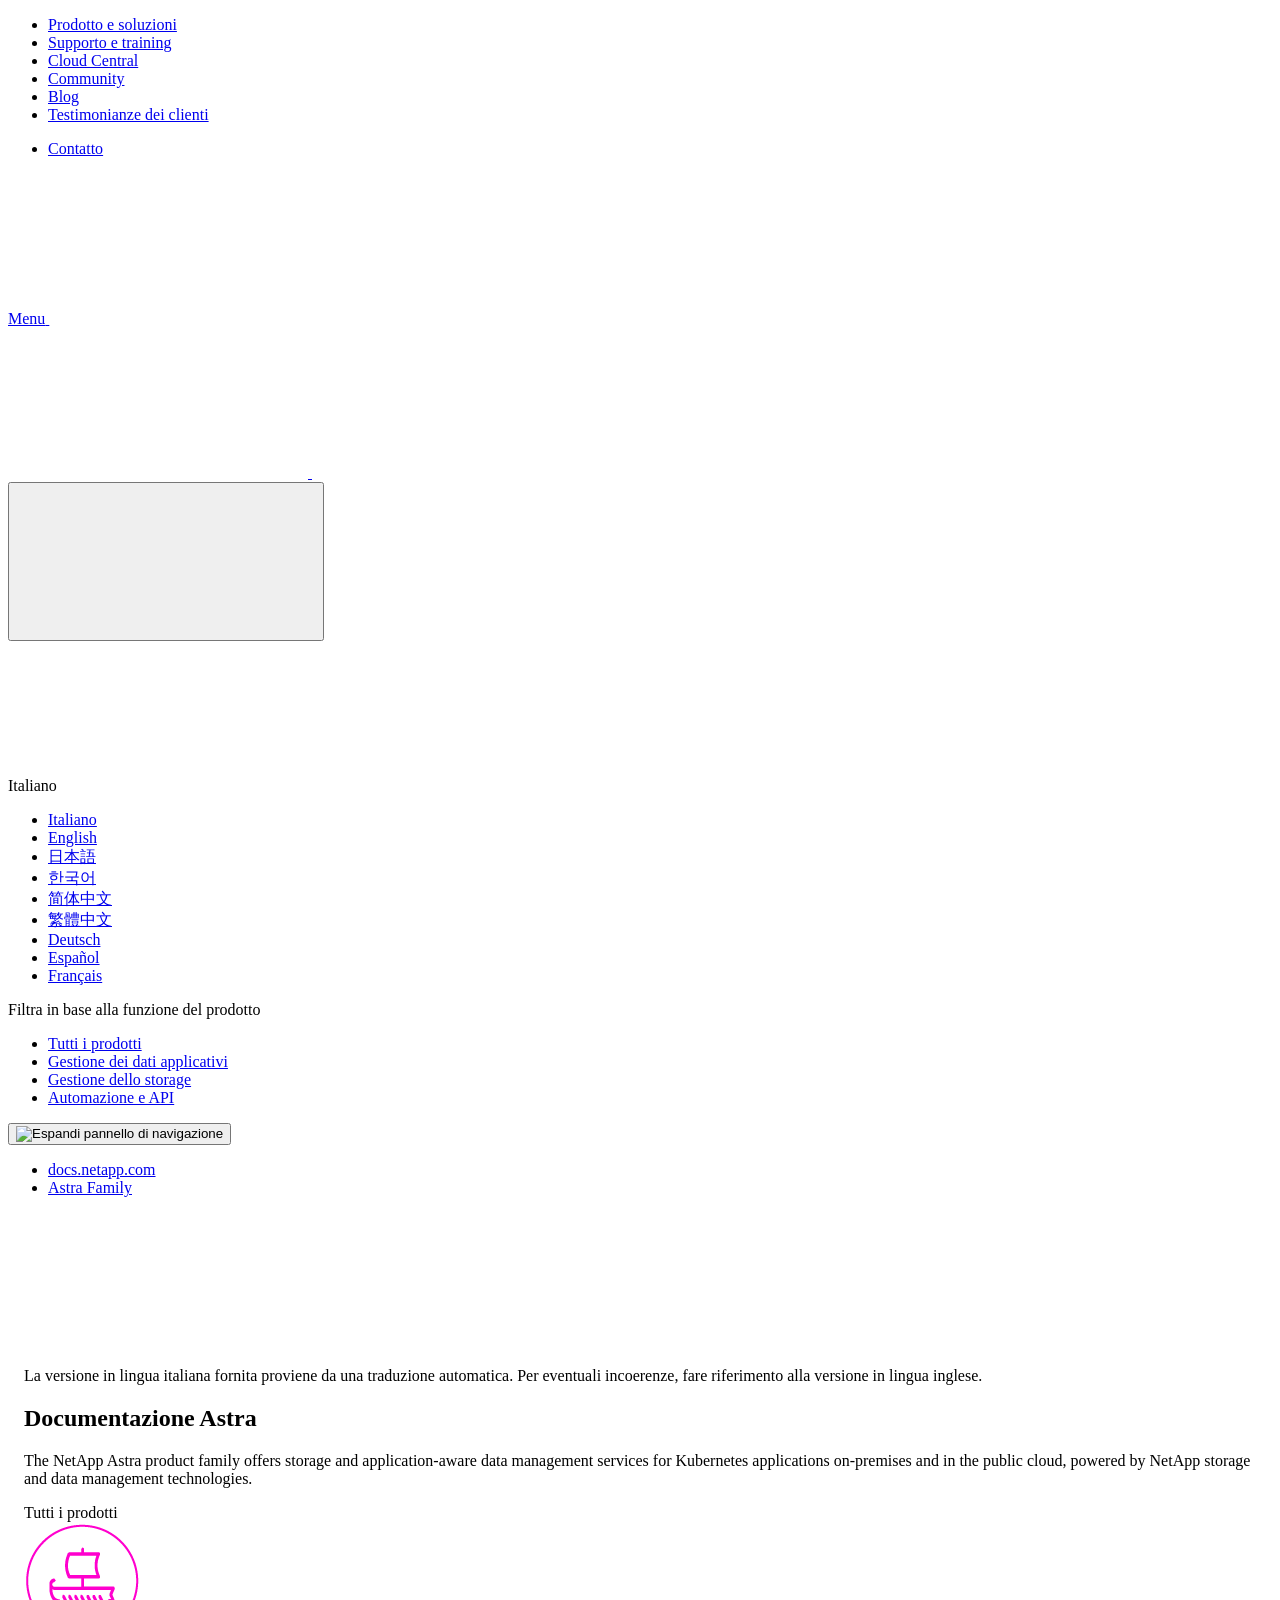
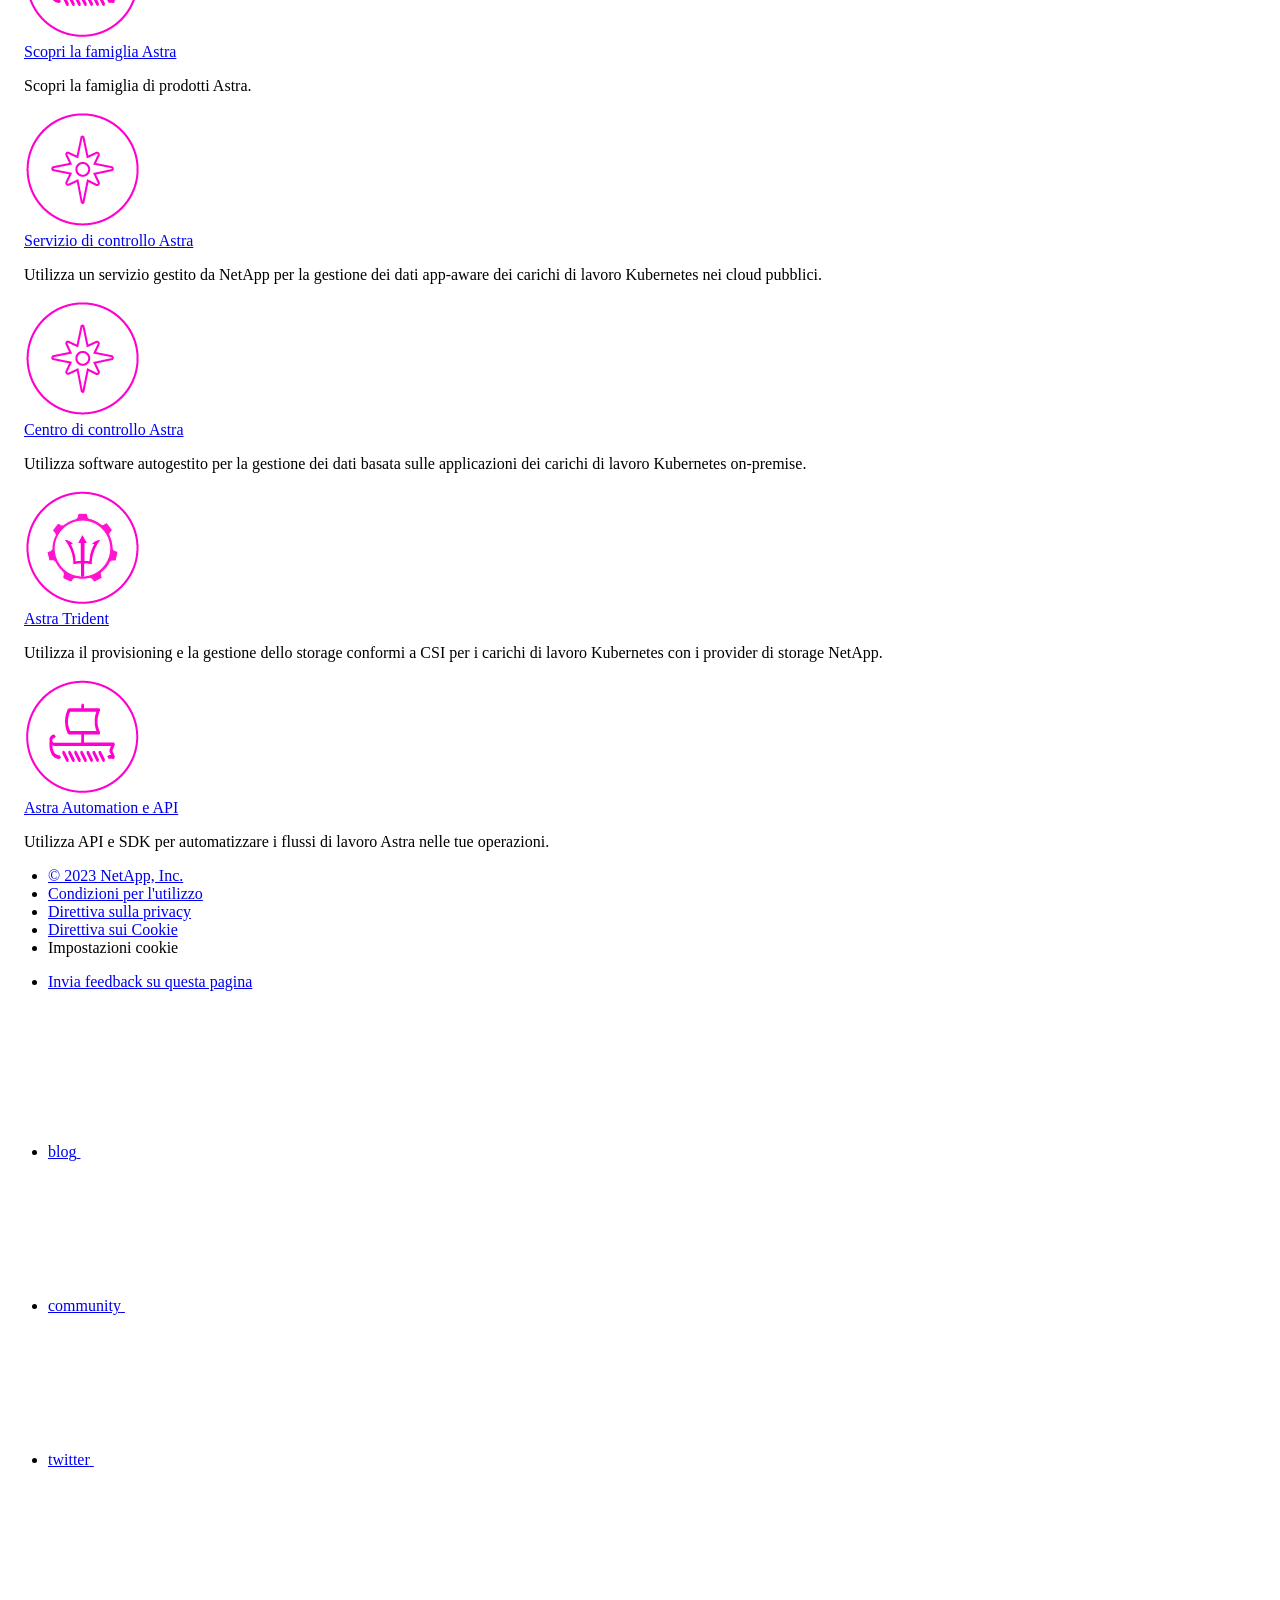
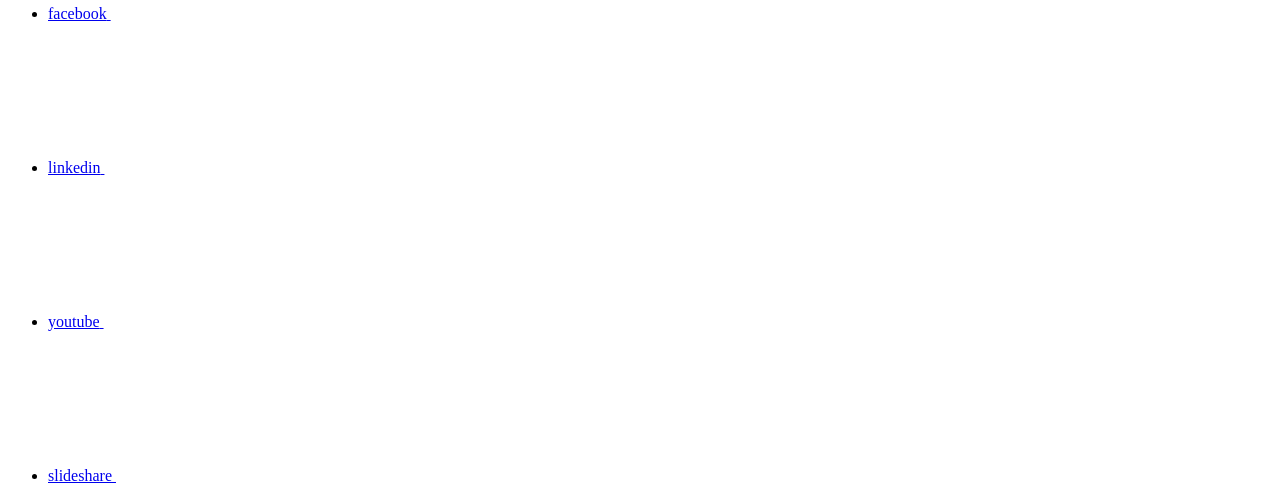
==== index.html @ 2ff9fe7a "Deploying to gh-pages from  @ f2adc305c92113168a84ebfe15be6c449e914fcd 🚀" ====
<!DOCTYPE html>
<html lang="it">
  <head class="at-element-marker">
  <title>Documentazione Astra</title>
  <meta charset="utf-8">
  <meta http-equiv="x-ua-compatible" content="ie=edge,chrome=1">
  <meta http-equiv="language" content="en">
  <meta name="viewport" content="width=device-width, initial-scale=1">
  <meta property="og:title" content="Documentazione Astra" />
	<meta property="og:type" content="website" />
	<meta property="og:url" content="https://docs.netapp.com/it-it/astra-family/index.html" />
	<meta property="og:description" content="La famiglia di prodotti NetApp Astra offre servizi di storage e gestione dei dati applicativa per le applicazioni Kubernetes on-premise e nel cloud pubblico,..." />
  <meta property="og:image" content="https://docs.netapp.com/it-it/astra-family/images/logo-tophat-social.png" />
  <meta property="og:image:alt" content="NetApp Logo" />
  <meta name="format-detection" content="telephone=no">
  <meta http-equiv="Content-Type" content="text/html; charset=utf-8">
  <meta http-equiv="encoding" content="utf-8">
  <meta http-equiv="nss-type" content="Product Documentation"/>
  <meta http-equiv="nss-subtype" content="User Guide"/><meta name="description" content="La famiglia di prodotti NetApp Astra offre servizi di storage e gestione dei dati applicativa per le applicazioni Kubernetes on-premise e nel cloud pubblico,...">
  <meta name="keywords" content=" "><!-- Icons -->
  <link rel="icon" href="/it-it/astra-family/images/favicon.ico" type="image/x-icon">

  <!-- RSS Feed --><!-- CSS Definitions: NetApp CSS should be defined after generic css -->

  <!-- Elastic Search -->
  <link rel="stylesheet" href="//cdn.jsdelivr.net/searchkit/0.10.0/theme.css">

  <!-- Combined CSS -->
  <link rel="stylesheet" type="text/css" href="/it-it/astra-family/css/netappdocs.css">

  
  <link rel="stylesheet" href="/it-it/astra-family/css/landing-page.css" type="text/css">
  <link rel="stylesheet" href="/it-it/astra-family/css/tabbed-blocks.css" type="text/css">
  <!-- Canonical url -->
  <link rel="canonical" href="https://docs.netapp.com/it-it/astra-family/" />
  <link rel="alternate" hreflang="x-default" href="https://docs.netapp.com/us-en/astra-family/" />
  <link rel="alternate" hreflang="it" href="https://docs.netapp.com/it-it/astra-family/" />
  <link rel="alternate" hreflang="en" href="https://docs.netapp.com/us-en/astra-family/" />
  <link rel="alternate" hreflang="ja" href="https://docs.netapp.com/ja-jp/astra-family/" />
  <link rel="alternate" hreflang="ko" href="https://docs.netapp.com/ko-kr/astra-family/" />
  <link rel="alternate" hreflang="zh-Hans" href="https://docs.netapp.com/zh-cn/astra-family/" />
  <link rel="alternate" hreflang="zh-Hant" href="https://docs.netapp.com/zh-tw/astra-family/" />
  <link rel="alternate" hreflang="de" href="https://docs.netapp.com/de-de/astra-family/" />
  <link rel="alternate" hreflang="es" href="https://docs.netapp.com/es-es/astra-family/" />
  <link rel="alternate" hreflang="fr" href="https://docs.netapp.com/fr-fr/astra-family/" />
  <!-- Top level site integrations --><script>
    function addAdobeLaunch(adobeId) {
      var head = document.getElementsByTagName('head')[0];
      var adobe = document.createElement("script");
      adobe.type = "text/plain";
      adobe.className = "optanon-category-C0002";
      adobe.src = "//assets.adobedtm.com/60287eadf1ee/c284da483c83/"+adobeId+".min.js";
      head.appendChild(adobe);
    }

    function addGoogleAnalytics(gtagId) {
      var google = document.createElement("script");
      google.type = "text/plain";
      google.className = "optanon-category-C0002";
      google.src = "https://www.googletagmanager.com/gtag/js?id="+gtagId;
      var head = document.getElementsByTagName('head')[0];
      head.appendChild(google);

      window.dataLayer = window.dataLayer || [];
      function gtag(){dataLayer.push(arguments);}
      gtag('js', new Date());
      gtag('config', gtagId);
    }

    function addConsent(consentId) {
      var head = document.getElementsByTagName('head')[0];
      var onetrustConsent = document.createElement("script");
      onetrustConsent.type = "text/javascript";
      onetrustConsent.src = "https://cdn.cookielaw.org/consent/"+consentId+"/OtAutoBlock.js";
      head.appendChild(onetrustConsent);

      var onetrustScript = document.createElement("script");
      onetrustScript.type = "text/javascript";
      onetrustScript.src = "https://cdn.cookielaw.org/scripttemplates/otSDKStub.js";
      onetrustScript.charset = "UTF-8";
      onetrustScript.dataset.documentLanguage = "true";
      onetrustScript.dataset.domainScript = consentId;
      head.appendChild(onetrustScript);
    }addConsent("72570c5c-fe30-465f-b0e0-b77f7fb4ae34");
    addAdobeLaunch("launch-e9ff3acac59f");
    addGoogleAnalytics("UA-81697994-3");function OptanonWrapper() { }
  </script>
  <script src="https://cdnjs.cloudflare.com/ajax/libs/jquery/2.1.4/jquery.min.js"></script>
  <script src="https://cdnjs.cloudflare.com/ajax/libs/jquery-cookie/1.4.1/jquery.cookie.min.js"></script>

  <!-- Used for Product Family Page Sidebar Visibility --><link rel="stylesheet" href='/it-it/astra-family/css/product-family.css' type="text/css">
  <script src='/it-it/astra-family/js/product-family.js'></script><!-- Used to import Promise for IE. Required for SearchKit -->
  <script src="https://cdnjs.cloudflare.com/ajax/libs/bluebird/3.3.5/bluebird.min.js"></script><script src='/it-it/astra-family/js/na-search.js'></script><script src='/it-it/astra-family/js/na-pagenav.js'></script><script src='/it-it/astra-family/js/na-utility.js'></script>
 <!--  
  <link rel='stylesheet' href='/it-it/astra-family/css/prism.css' type='text/css'>
  <link rel='stylesheet' href='/it-it/astra-family/css/prism-netapp.css' type='text/css'>
 -->

  <!-- <script src='/it-it/astra-family/js/na-utility.js'></script> -->
  <script src='/it-it/astra-family/js/clouddocs.js'></script>
  <script src='/it-it/astra-family/js/jquery.navgoco.min.js'></script>
  <script src="https://maxcdn.bootstrapcdn.com/bootstrap/3.3.7/js/bootstrap.min.js" integrity="sha384-Tc5IQib027qvyjSMfHjOMaLkfuWVxZxUPnCJA7l2mCWNIpG9mGCD8wGNIcPD7Txa" crossorigin="anonymous"></script>
  <!-- <script src='/it-it/astra-family/js/toc.js'></script> -->
  <!-- <script src='/it-it/astra-family/js/customscripts.js'></script> --><script>
      $(document).ready(function() {
          
          var collapseOnInit = true;
          

          var navSettings = {
              "caretHtml": '',
              "accordion": collapseOnInit,
              "openClass": 'active', // open
              "save": false, // leave false or nav highlighting doesn't work right
              "cookie": {
                  "name": 'navgoco',
                  "expires": false,
                  "path": '/'
              },
              "slide": {
                  "duration": 400,
                  "easing": 'swing'
              }
          };

          // Initialize navgoco with default options
          $("#mysidebar").navgoco(navSettings);
          

          $("#collapseAll").click(function(e) {
              e.preventDefault();
              $("#mysidebar").navgoco('toggle', false);
          });

          $("#expandAll").click(function(e) {
              e.preventDefault();
              $("#mysidebar").navgoco('toggle', true);
          });

          $(".sidebar-nav-container").on("scroll", function() {
            $.cookie("sidebarScroll", $(".sidebar-nav-container").scrollTop(), {
              path    : "/it-it/astra-family"  
            });
          });
          $(function() {
            if ($.cookie("sidebarScroll")) {
              $(".sidebar-nav-container").scrollTop($.cookie("sidebarScroll"));
            }
          });

      });

  </script>
  <script>
      $(document).ready(function() {
          $("#tg-sb-link").click(function() {
              $("#tg-sb-sidebar").toggle();
              $("#tg-sb-content").toggleClass('col-md-9');
              $("#tg-sb-content").toggleClass('col-md-12');
              $("#tg-sb-icon").toggleClass('fa-toggle-on');
              $("#tg-sb-icon").toggleClass('fa-toggle-off');
          });
      });
  </script>
  <script src='/it-it/astra-family/js/custom-dropdown.js'></script>
  <script src='/it-it/astra-family/js/FileSaver.min.js'></script>
  <script src='/it-it/astra-family/js/jszip-utils.min.js'></script>
  <script src='/it-it/astra-family/js/jszip.min.js'></script>
  <!-- <script src='/it-it/astra-family/js/pdf-ux.js'></script> -->
</head>


  <body class role="document" data-flavor="">
    <div id="page" class="n-off-canvas-menu">
      <div class="n-off-canvas-menu__menu"><!--TODO: Add offcanvas code --></div>
      <div class="n-off-canvas-menu__content-wrap">
        <header class="site-header" id="banner">
  
  <!-- Start Page Toolbar -->
  
  
  <!-- Start top_hat -->
  <div class="n-top-hat">
    <div class="n-container">
      <div class="n-top-hat__cross-property-nav">
        <ul class="n-top-hat__list">
          <li class="n-top-hat__list-item">
            <a href="https://www.netapp.com/products-a-z/" class="n-top-hat__link">Prodotto e soluzioni</a>
          </li>
          <li class="n-top-hat__list-item">
            <a href="https://www.netapp.com/support-and-training/netapp-university/" class="n-top-hat__link">Supporto e training</a>
          </li>
          <li class="n-top-hat__list-item">
            <a href="https://cloud.netapp.com" class="n-top-hat__link">Cloud Central</a>
          </li>
          <li class="n-top-hat__list-item">
            <a href="https://community.netapp.com/" class="n-top-hat__link">Community</a>
          </li>
          <li class="n-top-hat__list-item">
            <a href="https://blog.netapp.com/" class="n-top-hat__link">Blog</a>
          </li>
          <li class="n-top-hat__list-item">
            <a href="https://customers.netapp.com/en/" class="n-top-hat__link">Testimonianze dei clienti</a>
          </li>
        </ul>
      </div>
      <div class="n-top-hat__utils">
        <ul class="n-top-hat__list">
          <li class="n-top-hat__list-item">
            <a href="https://www.netapp.com/company/contact-us/" target="_self" class="n-top-hat__link" data-ntap-ui="contact-us">Contatto</a>
          </li>
        </ul>
      </div>
    </div>
  </div>
  <!-- End top_hat -->

  <!-- Start property bar -->
  <style>
    .n-property-navigation-bar__menus--desktop-experience .n-menu--mega__default-content__heading span {
    color: #34B0FF;
    }
  </style>
  <div class="n-property-bar " data-ntap-ui="sticky-nav">
    <div class="n-property-bar__inner-wrap">
      <div class="n-property-bar__menu-toggle">
        <a href="#" class="n-property-bar__menu-toggle-link">
          <span class="n-property-bar__menu-toggle-text">Menu</span>
          <svg class="n-icon-bars n-property-bar__menu-toggle-icon" aria-labelledby="title">
            <title>bars</title>
            <use xlink:href="/it-it/astra-family/images/sprite.svg#bars"></use>
          </svg>
        </a>
      </div>
      <div class="n-property-bar__property-mark ">
        <a href="https://www.netapp.com" class="n-property-bar__property-link">
          <div class="n-property-bar__logo">
            <svg class="n-icon-netapp-mark n-icon-netapp-mark n-property-bar__netapp-mark-icon" aria-labelledby="title">
              <title>netapp-mark</title>
              <use xlink:href="/it-it/astra-family/images/sprite.svg#netapp-mark"></use>
            </svg>
            <svg class="n-icon-netapp-logo n-property-bar__logo-svg" aria-labelledby="title">
              <title>netapp-logo</title>
              <use xlink:href="/it-it/astra-family/images/sprite.svg#netapp-logo"></use>
            </svg>
          </div>
        </a>
      </div>

      
      
      
      <div class="search-property-bar">
        <div id="search-demo-container" class="searchbox n-property-bar__search">
          <div id="react-search" 
          data-search-html="/it-it/astra-family/search.html"
          data-type="widget" 
          data-placeholder="Esplora la documentazione"
          data-no-results-found="Nessun risultato per {query}"
          data-did-you-mean="Cerca {suggestion}."
          data-no-results-found-did-you-mean="Nessun risultato per {query}. Intendi {suggestion}?"
          data-results-found="{hitCount} risultati trovati"
          data-error-message="Si è verificato un problema durante il recupero dei risultati. Riprova."
          data-error-reset="Reimposta ricerca"
          data-sk-es-pf-indexes=""
          data-flavor=""></div>
          <button class="n-property-bar__search-toggle-button" type="button">
            <svg class="n-icon-search n-property-bar__search-toggle-button-icon" aria-labelledby="title">
              <title>search</title>
              <use xmlns:xlink="http://www.w3.org/1999/xlink" xlink:href="/it-it/astra-family/images/sprite.svg#search"></use>
            </svg>
          </button>
        </div>
      </div>
      
    </div>
  </div>
  <div class="n-property-bar__toolbar">
    <!-- Start Language Selector --><div id="language-dropdown" class="custom-dropdown custom-dropdown-lang">
      <div class="custom-dropdown-select custom-dropdown-select-lang">
      <span class="lang-name">Italiano</span>
          <svg class="n-globe__icon" aria-labelledby="title">
            <title>globe</title>
            <use xmlns:xlink="http://www.w3.org/1999/xlink" xlink:href="/it-it/astra-family/images/sprite.svg#globe"></use>
          </svg>
        </button>
      </div>

      <ul class="custom-dropdown-menu"><li>
          <a href="https://docs.netapp.com/it-it/astra-family/index.html" target="_self"><span translate="no" class="notranslate">Italiano</span></a>
        </li><li>
          <a href="https://docs.netapp.com/us-en/astra-family/index.html" target="_self"><span translate="no" class="notranslate">English</span></a>
        </li><li>
          <a href="https://docs.netapp.com/ja-jp/astra-family/index.html" target="_self"><span translate="no" class="notranslate">日本語</span></a>
        </li><li>
          <a href="https://docs.netapp.com/ko-kr/astra-family/index.html" target="_self"><span translate="no" class="notranslate">한국어</span></a>
        </li><li>
          <a href="https://docs.netapp.com/zh-cn/astra-family/index.html" target="_self"><span translate="no" class="notranslate">简体中文</span></a>
        </li><li>
          <a href="https://docs.netapp.com/zh-tw/astra-family/index.html" target="_self"><span translate="no" class="notranslate">繁體中文</span></a>
        </li><li>
          <a href="https://docs.netapp.com/de-de/astra-family/index.html" target="_self"><span translate="no" class="notranslate">Deutsch</span></a>
        </li><li>
          <a href="https://docs.netapp.com/es-es/astra-family/index.html" target="_self"><span translate="no" class="notranslate">Español</span></a>
        </li><li>
          <a href="https://docs.netapp.com/fr-fr/astra-family/index.html" target="_self"><span translate="no" class="notranslate">Français</span></a>
        </li></ul>
    </div>
    <!-- End Language Selector -->

    <div class="n-property-bar__cta"></div>
  </div>
  <!-- End property bar -->
</header>


        <main id="n-main-content" class="n-main-content">
          <div class="ie-main product-family"><div class="col-md-3">
    <div class="product-family-linkheading">Filtra in base alla funzione del prodotto</div>
    <ul id="product-family-links"><li class="active"><a href="#" class="product-family-space" data-tags="tag_application_data_management,tag_storage_management,tag_data_storage,tag_api,tag_get_started">Tutti i prodotti</a></li><li><a href="#" class="product-family-space" data-tags="tag_application_data_management">Gestione dei dati applicativi</a></li><li><a href="#" class="product-family-space" data-tags="tag_storage_management">Gestione dello storage</a></li><li><a href="#" class="product-family-space" data-tags="tag_api">Automazione e API</a></li></ul>
</div>
<div class="tile-container">
        <article class="page-content">
            <div class="ie-utility">
  <button id="btn-sidebar-expand" onclick="showSidebar()"><img src="/it-it/astra-family/images/expand.png" alt="Espandi pannello di navigazione"></button>
  <div class="ie-menu">
    <div class="n-breadcrumb">
      <ul class="n-breadcrumb__list">
        <li class="n-breadcrumb__list-item">
          <a href="https://docs.netapp.com">docs.netapp.com</a>
        </li>
        

        

        <li class="n-breadcrumb__list-item">
          <a href="/it-it/astra-family/">Astra&nbsp;Family</a>
        </li>

      </ul>
    </div>
    <div style="clear: both"></div><!-- Main needs to have height -->
  </div>
</div>

            <div class="n-band n-band--docs n-band--belted">
                <div class="n-container" style="margin: 0 auto; padding: 0 16px;">
                    <div class="n-row">                      
                        <div class="n-col-sm-12"><div class="ie-nmt-disclaimer">
                              <span>
                                <div class="ie-nmt-disclaimer-container">
                                  <div class="ie-nmt-disclaimer-icon">
                                    <svg class="luci-icon" aria-hidden="true">
                                      <use xlink:href="/it-it/astra-family/images/sprite.svg#circle-info">
                                    </svg>
                                  </div>
                                  <div class="ie-nmt-disclaimer-content">
                                    <span> La versione in lingua italiana fornita proviene da una traduzione automatica. Per eventuali incoerenze, fare riferimento alla versione in lingua inglese. </span>
                                  </div>
                                  <div style="clear:both;"></div>
                                </div>
                              </span>
                            </div><div class="n-doc__component-detail-heading-wrap">
                                <h1 class="n-doc__component-detail-heading">Documentazione Astra</h1>
                            </div><section class="n-band__section">
                                <p>The NetApp Astra product family offers storage and application-aware data management services for Kubernetes applications on-premises and in the public cloud, powered by NetApp storage and data management technologies.</p>
                            </section><div class="n-band__content">
<div id="selected-sidelink"><span>Tutti i prodotti</span></div>
    <div class="n-layout-flex product-family-tile-container" data-ntap-layout="4"><div class="n-feature-block n-feature-block__align--center n-layout-flex__item ie-feature-block product-family-tile"
            data-tags="all, tag_get_started">
            <div class="n-feature-block__content">
                <div class="ie-feature-block__header">
                    <div class="ie-feature-block__image product-family-tile-icon"><img src="./media/Astra_Family_logo_line.png" alt="Scopri la famiglia Astra"></div>
                </div>
                <div class="ie-feature-block__section">
                    <a class="ie-feature-block__link product-family-tile-title"
                        href='intro-family.html'>Scopri la famiglia Astra</a>
                    <p class="ie-feature-block__summary product-family-tile-summary">Scopri la famiglia di prodotti Astra.</p>
                </div>
            </div>
        </div><div class="n-feature-block n-feature-block__align--center n-layout-flex__item ie-feature-block product-family-tile"
            data-tags="all, tag_application_data_management">
            <div class="n-feature-block__content">
                <div class="ie-feature-block__header">
                    <div class="ie-feature-block__image product-family-tile-icon"><img src="./media/Astra_Control_logo_line.png" alt="Servizio di controllo Astra"></div>
                </div>
                <div class="ie-feature-block__section">
                    <a class="ie-feature-block__link product-family-tile-title"
                        href='https://docs.netapp.com/us-en/astra/index.html'>Servizio di controllo Astra</a>
                    <p class="ie-feature-block__summary product-family-tile-summary">Utilizza un servizio gestito da NetApp per la gestione dei dati app-aware dei carichi di lavoro Kubernetes nei cloud pubblici.</p>
                </div>
            </div>
        </div><div class="n-feature-block n-feature-block__align--center n-layout-flex__item ie-feature-block product-family-tile"
            data-tags="all, tag_application_data_management">
            <div class="n-feature-block__content">
                <div class="ie-feature-block__header">
                    <div class="ie-feature-block__image product-family-tile-icon"><img src="./media/Astra_Control_logo_line.png" alt="Centro di controllo Astra"></div>
                </div>
                <div class="ie-feature-block__section">
                    <a class="ie-feature-block__link product-family-tile-title"
                        href='https://docs.netapp.com/us-en/astra-control-center/index.html'>Centro di controllo Astra</a>
                    <p class="ie-feature-block__summary product-family-tile-summary">Utilizza software autogestito per la gestione dei dati basata sulle applicazioni dei carichi di lavoro Kubernetes on-premise.</p>
                </div>
            </div>
        </div><div class="n-feature-block n-feature-block__align--center n-layout-flex__item ie-feature-block product-family-tile"
            data-tags="all, tag_storage_management">
            <div class="n-feature-block__content">
                <div class="ie-feature-block__header">
                    <div class="ie-feature-block__image product-family-tile-icon"><img src="./media/Astra_Trident_logo_line2.png" alt="Astra Trident"></div>
                </div>
                <div class="ie-feature-block__section">
                    <a class="ie-feature-block__link product-family-tile-title"
                        href='https://docs.netapp.com/us-en/trident/index.html'>Astra Trident</a>
                    <p class="ie-feature-block__summary product-family-tile-summary">Utilizza il provisioning e la gestione dello storage conformi a CSI per i carichi di lavoro Kubernetes con i provider di storage NetApp.</p>
                </div>
            </div>
        </div><div class="n-feature-block n-feature-block__align--center n-layout-flex__item ie-feature-block product-family-tile"
            data-tags="all, tag_api">
            <div class="n-feature-block__content">
                <div class="ie-feature-block__header">
                    <div class="ie-feature-block__image product-family-tile-icon"><img src="./media/Astra_Family_logo_line.png" alt="Astra Automation e API"></div>
                </div>
                <div class="ie-feature-block__section">
                    <a class="ie-feature-block__link product-family-tile-title"
                        href='https://docs.netapp.com/us-en/astra-automation/index.html'>Astra Automation e API</a>
                    <p class="ie-feature-block__summary product-family-tile-summary">Utilizza API e SDK per automatizzare i flussi di lavoro Astra nelle tue operazioni.</p>
                </div>
            </div>
        </div></div>
</div>
</div>
                    </div>
                </div>
            </div>
        </article>
    </div>
    <div class="page-nav-toolbar"></div>
    <div style="clear:both"></div>
</div>
        </main>

        <footer class="n-footer">
  <div class="n-footer__bottom">
    <div class="n-container">
      <div class="n-footer__bottom-left">
        <div class="n-footer__copyright">
          <ul class="n-footer__copyright-list">
            <li class="n-footer__copyright-link">
              <a href="https://www.netapp.com/company/legal/copyright/">© 2023 NetApp, Inc.</a>
            </li>
            <li class="n-footer__copyright-link">
              <a href="https://www.netapp.com/company/legal/terms-of-use/">Condizioni per l'utilizzo</a>
            </li>
            <li class="n-footer__copyright-link">
              <a href="https://www.netapp.com/company/legal/privacy-policy/">Direttiva sulla privacy</a>
            </li>
            <li class="n-footer__copyright-link">
              <a href="https://www.netapp.com/company/legal/cookie-policy/">Direttiva sui Cookie</a>
            </li>
            <li class="n-footer__copyright-link">
              <a class="ot-sdk-show-settings">Impostazioni cookie</a>
            </li>
          </ul>
        </div>
      </div>
      <div class="n-footer__bottom-right">
        <div class="n-footer__copyright">
          <ul class="n-footer__copyright-list">
            <li class="n-footer__copyright-link">
              <a target="_self" href="javascript:netapp_mailto()">Invia feedback su questa pagina</a>
            </li>
          </ul>
        </div>
        <div class="n-footer__social-links">
          <ul class="n-footer__social-link-list">
            <li class="n-footer__social-link-list-item">
              <a class="n-footer__social-link" data-ntap-social="follow-blog" href="https://blog.netapp.com"
                target="_blank" title="blog" alt="blog">
                <span class="n-footer__social-link-text">blog</span>
                <svg class="n-icon-blog n-footer__social-link-icon" aria-labelledby="title">
                  <title>blog@</title>
                  <use xmlns:xlink="http://www.w3.org/1999/xlink"
                    xlink:href="/it-it/astra-family/images/sprite.svg#blog"></use>
                </svg>
              </a>
            </li>
            <li class="n-footer__social-link-list-item">
              <a class="n-footer__social-link" data-ntap-social="follow-community" href="https://community.netapp.com/"
                target="_blank" title="community" alt="community">
                <span class="n-footer__social-link-text">community</span>
                <svg class="n-icon-community n-footer__social-link-icon" aria-labelledby="title">
                  <title>community@</title>
                  <use xmlns:xlink="http://www.w3.org/1999/xlink"
                    xlink:href="/it-it/astra-family/images/sprite.svg#comments"></use>
                </svg>
              </a>
            </li>
            <li class="n-footer__social-link-list-item">
              <a class="n-footer__social-link" data-ntap-social="follow-twitter" href="https://twitter.com/netapp"
                target="_blank" title="twitter" alt="twitter">
                <span class="n-footer__social-link-text">twitter</span>
                <svg class="n-icon-twitter n-footer__social-link-icon" aria-labelledby="title">
                  <title>twitter@</title>
                  <use xmlns:xlink="http://www.w3.org/1999/xlink"
                    xlink:href="/it-it/astra-family/images/sprite.svg#twitter"></use>
                </svg>
              </a>
            </li>
            <li class="n-footer__social-link-list-item">
              <a class="n-footer__social-link" data-ntap-social="follow-facebook" href="https://www.facebook.com/NetApp"
                target="_blank" title="facebook" alt="facebook">
                <span class="n-footer__social-link-text">facebook</span>
                <svg class="n-icon-facebook n-footer__social-link-icon" aria-labelledby="title">
                  <title>facebook@</title>
                  <use xmlns:xlink="http://www.w3.org/1999/xlink"
                    xlink:href="/it-it/astra-family/images/sprite.svg#facebook"></use>
                </svg>
              </a>
            </li>
            <li class="n-footer__social-link-list-item">
              <a class="n-footer__social-link" data-ntap-social="follow-linkedin"
                href="https://www.linkedin.com/company/netapp" target="_blank" title="linkedin" alt="linkedin">
                <span class="n-footer__social-link-text">linkedin</span>
                <svg class="n-icon-linkedin n-footer__social-link-icon" aria-labelledby="title">
                  <title>linkedin@</title>
                  <use xmlns:xlink="http://www.w3.org/1999/xlink"
                    xlink:href="/it-it/astra-family/images/sprite.svg#linkedin"></use>
                </svg>
              </a>
            </li>
            <li class="n-footer__social-link-list-item">
              <a class="n-footer__social-link" data-ntap-social="follow-youtube"
                href="https://www.youtube.com/user/NetAppTV" target="_blank" title="youtube" alt="youtube">
                <span class="n-footer__social-link-text">youtube</span>
                <svg class="n-icon-youtube n-footer__social-link-icon" aria-labelledby="title">
                  <title>youtube@</title>
                  <use xmlns:xlink="http://www.w3.org/1999/xlink"
                    xlink:href="/it-it/astra-family/images/sprite.svg#youtube"></use>
                </svg>
              </a>
            </li>
            <li class="n-footer__social-link-list-item">
              <a class="n-footer__social-link" data-ntap-social="follow-slideshare"
                href="https://www.slideshare.net/NetApp" target="_blank" title="slideshare" alt="slideshare">
                <span class="n-footer__social-link-text">slideshare</span>
                <svg class="n-icon-slideshare n-footer__social-link-icon" aria-labelledby="title">
                  <title>slideshare@</title>
                  <use xmlns:xlink="http://www.w3.org/1999/xlink"
                    xlink:href="/it-it/astra-family/images/sprite.svg#slideshare"></use>
                </svg>
              </a>
            </li>
          </ul>
        </div>
      </div>
    </div>
  </div>
</footer>

      </div><!-- Elasticsearch JS -->
      <script type="text/javascript" src='/it-it/astra-family/js/bundle.js'></script>

      <!-- Syntax Highlighting -->
      <script type="text/javascript" src='/it-it/astra-family/js/prism.js'></script>
      <script type="text/javascript" src='/it-it/astra-family/js/prism-curl.js'></script>
    </div>
    <script>
      document.body.offsetWidth=1903;
      cookieLaw = {}
      cookieLaw.euCountry = "US";
      cookieLaw.invoke = function(){return false;}
    </script>
    <script src='/it-it/astra-family/js/tabbed-blocks.js'></script>
    <script src='/it-it/astra-family/js/sidebar.js'></script>
  </body></html>
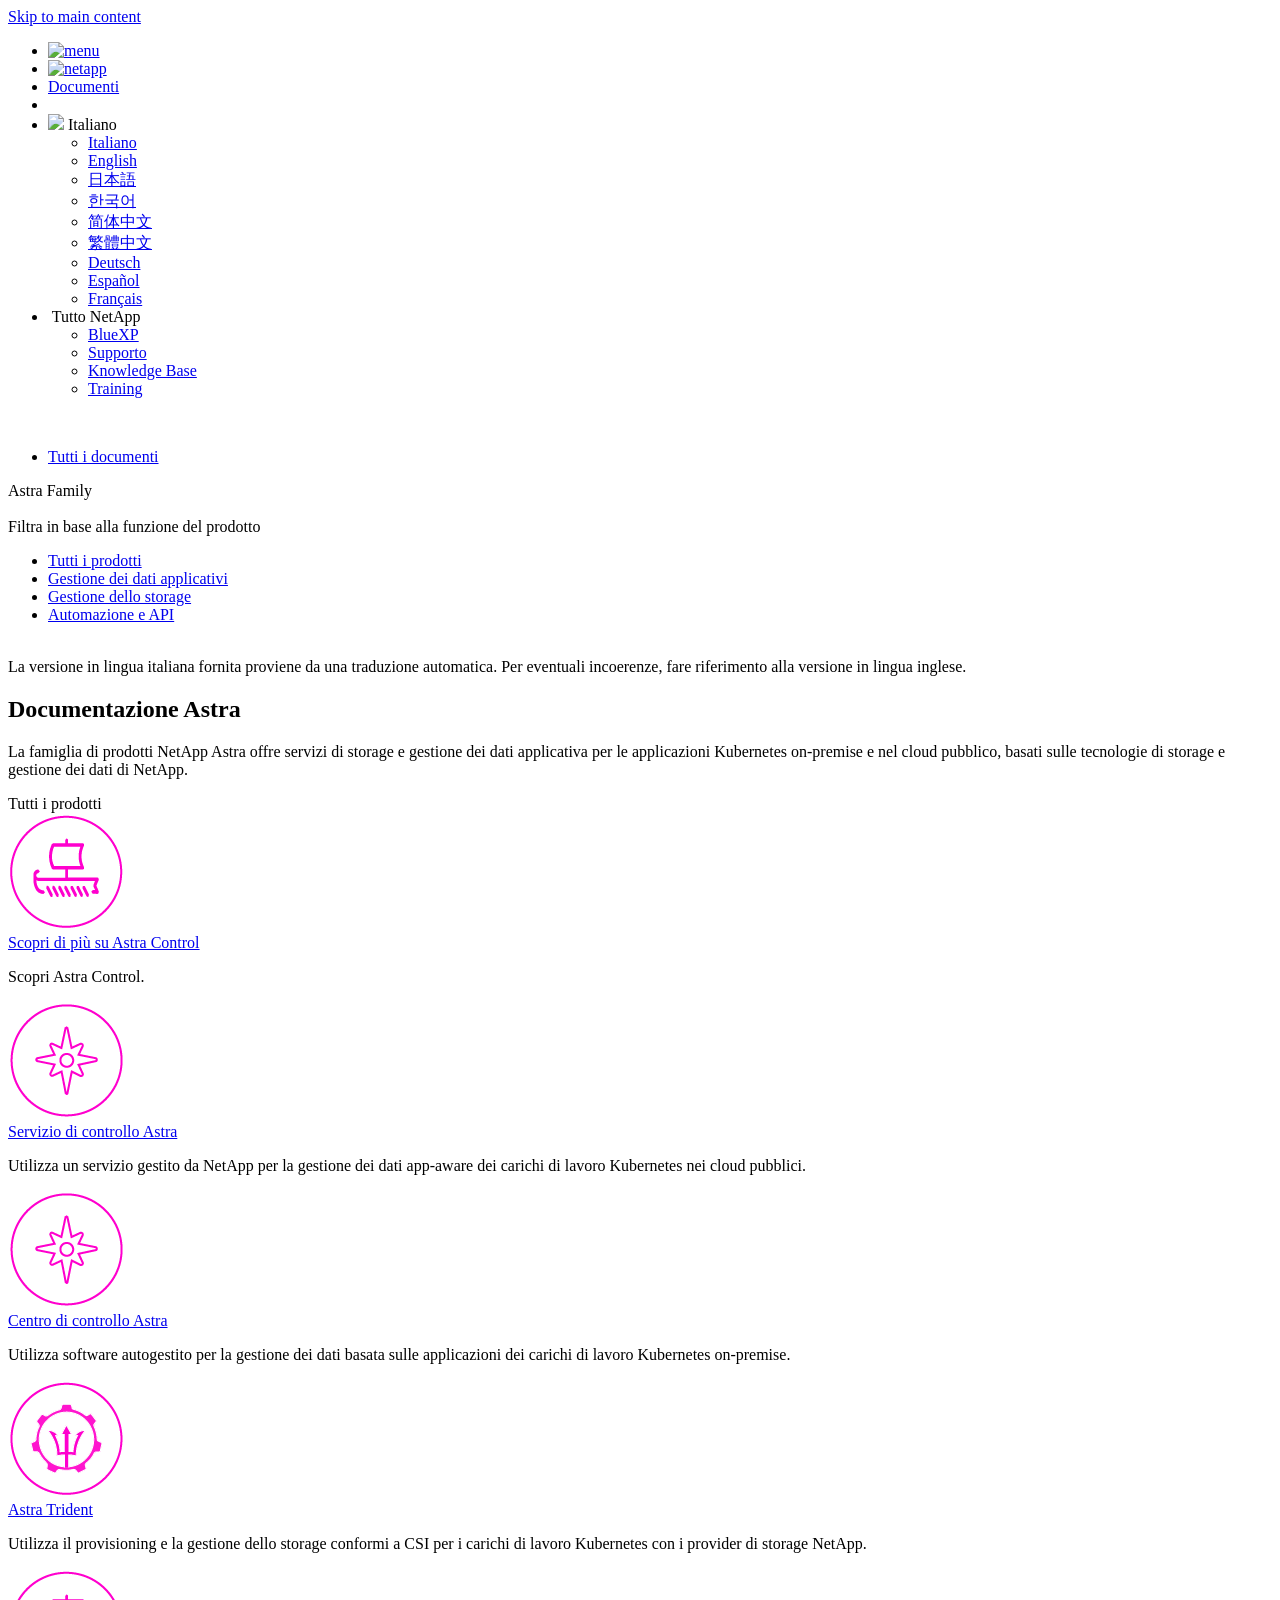
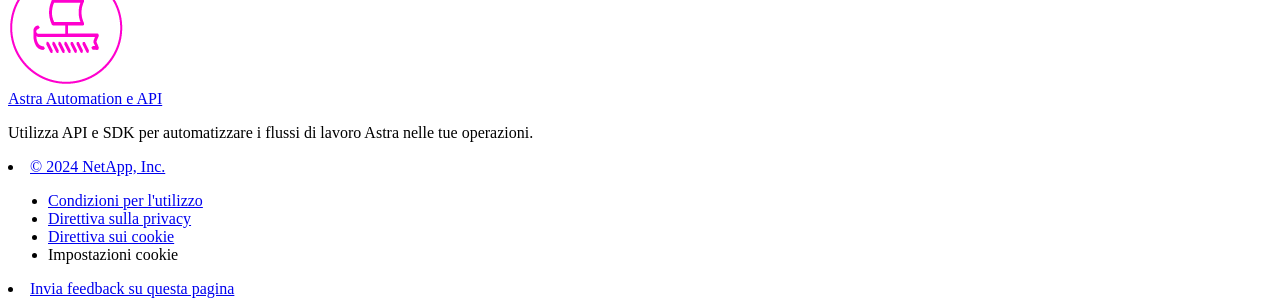
==== commit fd0b9bd5: "Built from 514e927 NetAppDocs/netappdocs-build@b78b65c3d71277b9e246d7046c70cc524d041651" ====
--- a/index.html
+++ b/index.html
@@ -22,15 +22,13 @@
 
   <!-- RSS Feed --><!-- CSS Definitions: NetApp CSS should be defined after generic css -->
 
-  <!-- Elastic Search -->
-  <link rel="stylesheet" href="//cdn.jsdelivr.net/searchkit/0.10.0/theme.css">
 
   <!-- Combined CSS -->
-  <link rel="stylesheet" type="text/css" href="/it-it/astra-family/css/netappdocs.css">
+  <link rel="stylesheet" type="text/css" href="/it-it/astra-family/css/ie-netappdocs.css">
 
   
-  <link rel="stylesheet" href="/it-it/astra-family/css/landing-page.css" type="text/css">
-  <link rel="stylesheet" href="/it-it/astra-family/css/tabbed-blocks.css" type="text/css">
+  <link rel="stylesheet" href="/it-it/astra-family/css/ie-landing-page.css" type="text/css">
+  <link rel="stylesheet" href="/it-it/astra-family/css/ie-tabbed-blocks.css" type="text/css">
   <!-- Canonical url -->
   <link rel="canonical" href="https://docs.netapp.com/it-it/astra-family/" />
   <link rel="alternate" hreflang="x-default" href="https://docs.netapp.com/us-en/astra-family/" />
@@ -43,115 +41,49 @@
   <link rel="alternate" hreflang="de" href="https://docs.netapp.com/de-de/astra-family/" />
   <link rel="alternate" hreflang="es" href="https://docs.netapp.com/es-es/astra-family/" />
   <link rel="alternate" hreflang="fr" href="https://docs.netapp.com/fr-fr/astra-family/" />
-  <!-- Top level site integrations --><script>
-    function addAdobeLaunch(adobeId) {
-      var head = document.getElementsByTagName('head')[0];
-      var adobe = document.createElement("script");
-      adobe.type = "text/plain";
-      adobe.className = "optanon-category-C0002";
-      adobe.src = "//assets.adobedtm.com/60287eadf1ee/c284da483c83/"+adobeId+".min.js";
-      head.appendChild(adobe);
-    }
-
-    function addGoogleAnalytics(gtagId) {
-      var google = document.createElement("script");
-      google.type = "text/plain";
-      google.className = "optanon-category-C0002";
-      google.src = "https://www.googletagmanager.com/gtag/js?id="+gtagId;
-      var head = document.getElementsByTagName('head')[0];
-      head.appendChild(google);
-
-      window.dataLayer = window.dataLayer || [];
-      function gtag(){dataLayer.push(arguments);}
-      gtag('js', new Date());
-      gtag('config', gtagId);
-    }
-
-    function addConsent(consentId) {
-      var head = document.getElementsByTagName('head')[0];
-      var onetrustConsent = document.createElement("script");
-      onetrustConsent.type = "text/javascript";
-      onetrustConsent.src = "https://cdn.cookielaw.org/consent/"+consentId+"/OtAutoBlock.js";
-      head.appendChild(onetrustConsent);
-
-      var onetrustScript = document.createElement("script");
-      onetrustScript.type = "text/javascript";
-      onetrustScript.src = "https://cdn.cookielaw.org/scripttemplates/otSDKStub.js";
-      onetrustScript.charset = "UTF-8";
-      onetrustScript.dataset.documentLanguage = "true";
-      onetrustScript.dataset.domainScript = consentId;
-      head.appendChild(onetrustScript);
-    }addConsent("72570c5c-fe30-465f-b0e0-b77f7fb4ae34");
-    addAdobeLaunch("launch-e9ff3acac59f");
-    addGoogleAnalytics("UA-81697994-3");function OptanonWrapper() { }
+  <!-- Top level site integrations -->
+<script type="text/javascript" src="https://cdn.cookielaw.org/consent/72570c5c-fe30-465f-b0e0-b77f7fb4ae34/OtAutoBlock.js"></script>
+    <script type="text/javascript" src="https://cdn.cookielaw.org/scripttemplates/otSDKStub.js" charset="UTF-8" data-document-language="true" data-domain-script="72570c5c-fe30-465f-b0e0-b77f7fb4ae34"></script>
+    <script type="text/javascript">function OptanonWrapper() { }</script>
+    <script type="text/plain" class="optanon-category-C0002" src="https://assets.adobedtm.com/60287eadf1ee/c284da483c83/launch-e9ff3acac59f.min.js"></script>
+    <script class="optanon-category-C0001">(function(w,d,s,l,i){w[l]=w[l]||[];w[l].push({'gtm.start':
+        new Date().getTime(),event:'gtm.js'});var f=d.getElementsByTagName(s)[0],
+        j=d.createElement(s),dl=l!='dataLayer'?'&l='+l:'';j.setAttributeNode(d.createAttribute('data-ot-ignore'));j.setAttribute('class','optanon-category-C0001');j.async=true;
+        j.src='https://www.googletagmanager.com/gtm.js?id='+i+dl+'';f.parentNode.insertBefore(j,f);
+        })(window,document,'script','dataLayer','GTM-MD73T9M');</script>
+
+  <script src="https://cdnjs.cloudflare.com/ajax/libs/jquery/2.1.4/jquery.min.js"></script>
+  
+  <script>
+    $(document).ready(function() {
+      const MASTHEAD_OFFSET = 65;
+      const SECTIONS = $("main h2, main h3");
+      // PAGE NAV - Init
+      if (SECTIONS.length == 0) {
+        // remove if there is no elements
+        /*
+        $("#ie-right-navbar").remove();
+        $("#ie-right-navbar-collapse").remove();
+        */
+      } else {
+        $(".page-nav-title").css('display', 'block');
+        for (var i = 0; i < SECTIONS.length; i++) {
+          var sectionId = $(SECTIONS[i]).attr('id');
+          var sectionName = $(SECTIONS[i]).text();
+          var subClass = $(SECTIONS[i]).is("h3") ? ' page-nav__sublink' : '';
+          $("#page-menu").append('<li class="page-nav-item"><a href="#' + sectionId + '" class="page-nav__link' + subClass + '">' + sectionName + '</a></li>');
+        }
+      }
+    });
   </script>
-  <script src="https://cdnjs.cloudflare.com/ajax/libs/jquery/2.1.4/jquery.min.js"></script>
+  
   <script src="https://cdnjs.cloudflare.com/ajax/libs/jquery-cookie/1.4.1/jquery.cookie.min.js"></script>
 
-  <!-- Used for Product Family Page Sidebar Visibility --><link rel="stylesheet" href='/it-it/astra-family/css/product-family.css' type="text/css">
-  <script src='/it-it/astra-family/js/product-family.js'></script><!-- Used to import Promise for IE. Required for SearchKit -->
-  <script src="https://cdnjs.cloudflare.com/ajax/libs/bluebird/3.3.5/bluebird.min.js"></script><script src='/it-it/astra-family/js/na-search.js'></script><script src='/it-it/astra-family/js/na-pagenav.js'></script><script src='/it-it/astra-family/js/na-utility.js'></script>
- <!--  
-  <link rel='stylesheet' href='/it-it/astra-family/css/prism.css' type='text/css'>
-  <link rel='stylesheet' href='/it-it/astra-family/css/prism-netapp.css' type='text/css'>
- -->
-
-  <!-- <script src='/it-it/astra-family/js/na-utility.js'></script> -->
-  <script src='/it-it/astra-family/js/clouddocs.js'></script>
-  <script src='/it-it/astra-family/js/jquery.navgoco.min.js'></script>
-  <script src="https://maxcdn.bootstrapcdn.com/bootstrap/3.3.7/js/bootstrap.min.js" integrity="sha384-Tc5IQib027qvyjSMfHjOMaLkfuWVxZxUPnCJA7l2mCWNIpG9mGCD8wGNIcPD7Txa" crossorigin="anonymous"></script>
-  <!-- <script src='/it-it/astra-family/js/toc.js'></script> -->
-  <!-- <script src='/it-it/astra-family/js/customscripts.js'></script> --><script>
-      $(document).ready(function() {
-          
-          var collapseOnInit = true;
-          
-
-          var navSettings = {
-              "caretHtml": '',
-              "accordion": collapseOnInit,
-              "openClass": 'active', // open
-              "save": false, // leave false or nav highlighting doesn't work right
-              "cookie": {
-                  "name": 'navgoco',
-                  "expires": false,
-                  "path": '/'
-              },
-              "slide": {
-                  "duration": 400,
-                  "easing": 'swing'
-              }
-          };
-
-          // Initialize navgoco with default options
-          $("#mysidebar").navgoco(navSettings);
-          
-
-          $("#collapseAll").click(function(e) {
-              e.preventDefault();
-              $("#mysidebar").navgoco('toggle', false);
-          });
-
-          $("#expandAll").click(function(e) {
-              e.preventDefault();
-              $("#mysidebar").navgoco('toggle', true);
-          });
-
-          $(".sidebar-nav-container").on("scroll", function() {
-            $.cookie("sidebarScroll", $(".sidebar-nav-container").scrollTop(), {
-              path    : "/it-it/astra-family"  
-            });
-          });
-          $(function() {
-            if ($.cookie("sidebarScroll")) {
-              $(".sidebar-nav-container").scrollTop($.cookie("sidebarScroll"));
-            }
-          });
-
-      });
-
-  </script>
-  <script>
+  <!-- Used for Product Family Page Sidebar Visibility --><link rel="stylesheet" href='/it-it/astra-family/css/ie-product-family.css' type="text/css">
+  <script src='/it-it/astra-family/js/ie-product-family.js'></script><!-- Used to import Promise for IE. Required for SearchKit -->
+  <script src="https://cdnjs.cloudflare.com/ajax/libs/bluebird/3.3.5/bluebird.min.js"></script><script src='/it-it/astra-family/js/na-search.js'></script><script src='/it-it/astra-family/js/ie-clouddocs.js'></script>
+  <script src="https://maxcdn.bootstrapcdn.com/bootstrap/3.3.7/js/bootstrap.min.js" integrity="sha384-Tc5IQib027qvyjSMfHjOMaLkfuWVxZxUPnCJA7l2mCWNIpG9mGCD8wGNIcPD7Txa" crossorigin="anonymous"></script><script>
+    /*
       $(document).ready(function() {
           $("#tg-sb-link").click(function() {
               $("#tg-sb-sidebar").toggle();
@@ -161,278 +93,396 @@
               $("#tg-sb-icon").toggleClass('fa-toggle-off');
           });
       });
+      */
   </script>
   <script src='/it-it/astra-family/js/custom-dropdown.js'></script>
   <script src='/it-it/astra-family/js/FileSaver.min.js'></script>
   <script src='/it-it/astra-family/js/jszip-utils.min.js'></script>
-  <script src='/it-it/astra-family/js/jszip.min.js'></script>
-  <!-- <script src='/it-it/astra-family/js/pdf-ux.js'></script> -->
-</head>
+  <script src='/it-it/astra-family/js/jszip.min.js'></script></head>
 
 
   <body class role="document" data-flavor="">
-    <div id="page" class="n-off-canvas-menu">
-      <div class="n-off-canvas-menu__menu"><!--TODO: Add offcanvas code --></div>
-      <div class="n-off-canvas-menu__content-wrap">
-        <header class="site-header" id="banner">
+    <div class="skip-to-main">
+      <a href="#main" >Skip to main content</a>
+    </div><noscript><iframe src="https://www.googletagmanager.com/ns.html?id=GTM-MD73T9M"
+      height="0" width="0" style="display:none;visibility:hidden"></iframe></noscript><div id="page" class="">
+      <div id="ie-phone-menu" class=""></div>
+      <div id="ie-content-wrap" class="">
+        <nav id="ie-new-header">
+    <ul>
+        <li id="ie-phone-menu-button">
+            <a href="#">
+                <image id="" src="/it-it/astra-family/images/hamburger.svg" alt="menu" />
+            </a>
+        </li>
+
+        <li>
+            <a href="https://www.netapp.com/it">
+                <image id="ie-header-logo" src="/it-it/astra-family/images/netapp_logo.svg" alt="netapp" />
+            </a>
+        </li>
+        <li id="ie-header-docs">
+            <a href="https://www.netapp.com/it/support-and-training/documentation/">Documenti</a>
+        </li>
+
+        <!-- Empty container to push header left with or without lang selector -->
+        <li id="empty-container" style="margin-left: auto">
+        </li>
+        <!-- Start Language Selector --><li id="ie-language-dropdown">
+            <div id="language-dropdown" class="custom-dropdown custom-dropdown-lang">
+                <div class="custom-dropdown-select custom-dropdown-select-lang">
+                    <img src="/it-it/astra-family/images/language_white_24dp.svg" class="n-globe__icon" />
+                    <span class="lang-name">Italiano</span>
+                    <img src="/it-it/astra-family/images/dropdown-arrow.svg" alt="" class="custom-icon chevrondown header invisible" />
+                    <img src="/it-it/astra-family/images/dropdown-arrow.svg" alt="" class="custom-icon chevronup header" />
+                    </button>
+                </div>
+
+                <ul class="custom-dropdown-menu"><li>
+                        <a href="https://docs.netapp.com/it-it/astra-family/index.html"
+                            target="_self"><span translate="no" class="notranslate">Italiano</span></a>
+                    </li><li>
+                        <a href="https://docs.netapp.com/us-en/astra-family/index.html"
+                            target="_self"><span translate="no" class="notranslate">English</span></a>
+                    </li><li>
+                        <a href="https://docs.netapp.com/ja-jp/astra-family/index.html"
+                            target="_self"><span translate="no" class="notranslate">日本語</span></a>
+                    </li><li>
+                        <a href="https://docs.netapp.com/ko-kr/astra-family/index.html"
+                            target="_self"><span translate="no" class="notranslate">한국어</span></a>
+                    </li><li>
+                        <a href="https://docs.netapp.com/zh-cn/astra-family/index.html"
+                            target="_self"><span translate="no" class="notranslate">简体中文</span></a>
+                    </li><li>
+                        <a href="https://docs.netapp.com/zh-tw/astra-family/index.html"
+                            target="_self"><span translate="no" class="notranslate">繁體中文</span></a>
+                    </li><li>
+                        <a href="https://docs.netapp.com/de-de/astra-family/index.html"
+                            target="_self"><span translate="no" class="notranslate">Deutsch</span></a>
+                    </li><li>
+                        <a href="https://docs.netapp.com/es-es/astra-family/index.html"
+                            target="_self"><span translate="no" class="notranslate">Español</span></a>
+                    </li><li>
+                        <a href="https://docs.netapp.com/fr-fr/astra-family/index.html"
+                            target="_self"><span translate="no" class="notranslate">Français</span></a>
+                    </li></ul>
+            </div>
+            </li>
+        <!-- End Language Selector -->
+
+
+        <li id="ie-allnetapp">
+            <div id="allnetapp-dropdown" class="custom-dropdown custom-dropdown-allnetapp">
+                <div class="custom-dropdown-select custom-dropdown-select-allnetapp">
+                    <img src="/it-it/astra-family/images/apps_white_24dp.svg" alt="" class="allnetapp-icon" />
+                    <span class="allnetapp-name">Tutto NetApp</span>
+                    <img src="/it-it/astra-family/images/dropdown-arrow.svg" alt="" class="custom-icon chevrondown header invisible" />
+                    <img src="/it-it/astra-family/images/dropdown-arrow.svg" alt="" class="custom-icon chevronup header" />
+                    </button>
+                </div>
+
+                <ul class="custom-dropdown-menu allnetapp-dropdown">
+                    <li>
+                        <a href="https://bluexp.netapp.com/"
+                            target="_self"><span translate="no" class="notranslate">BlueXP</span></a>
+                    </li>
+                    <li>
+                        <a href="https://mysupport.netapp.com/site/"
+                            target="_self"><span translate="no" class="notranslate">Supporto</span></a>
+                    </li>
+                    <li>
+                        <a href="https://kb.netapp.com/"
+                            target="_self"><span translate="no" class="notranslate">Knowledge Base</span></a>
+                    </li>
+                    <li>
+                        <a href="https://www.netapp.com/it/support-and-training/netapp-learning-services/"
+                            target="_self"><span translate="no" class="notranslate">Training</span></a>
+                    </li>
+                </ul>
+            </div>
+
+        </li>
+
+    </ul>
+</nav>
+
+        <main id="n-main-content" class="n-main-content">
+          <div class="ie-main ">
+
+<div id="ie-new-sidebar-collapse" style="display: none">
+    <img id="sidebar-expand" class="ie-searchbox-icon" src="/it-it/astra-family/images/double_arrow.svg" alt="" />
+</div>
+<div id="ie-new-sidebar">
+    <div id="ie-product-identity-lockup">
+        <div id="sidebar-collapse" class="no-expand">
+            <img src="/it-it/astra-family/images/double_arrow.svg" alt="" />
+        </div>
+        <div id="ie-breadcrumb" class="">
+  <ul class="ie-breadcrumb">
+    <li class="">
+      <a href="https://docs.netapp.com">Tutti i documenti</a>
+    </li>
+    
+    
+
+    
+  </ul>
   
-  <!-- Start Page Toolbar -->
-  
-  
-  <!-- Start top_hat -->
-  <div class="n-top-hat">
-    <div class="n-container">
-      <div class="n-top-hat__cross-property-nav">
-        <ul class="n-top-hat__list">
-          <li class="n-top-hat__list-item">
-            <a href="https://www.netapp.com/products-a-z/" class="n-top-hat__link">Prodotto e soluzioni</a>
-          </li>
-          <li class="n-top-hat__list-item">
-            <a href="https://www.netapp.com/support-and-training/netapp-university/" class="n-top-hat__link">Supporto e training</a>
-          </li>
-          <li class="n-top-hat__list-item">
-            <a href="https://cloud.netapp.com" class="n-top-hat__link">Cloud Central</a>
-          </li>
-          <li class="n-top-hat__list-item">
-            <a href="https://community.netapp.com/" class="n-top-hat__link">Community</a>
-          </li>
-          <li class="n-top-hat__list-item">
-            <a href="https://blog.netapp.com/" class="n-top-hat__link">Blog</a>
-          </li>
-          <li class="n-top-hat__list-item">
-            <a href="https://customers.netapp.com/en/" class="n-top-hat__link">Testimonianze dei clienti</a>
-          </li>
-        </ul>
-      </div>
-      <div class="n-top-hat__utils">
-        <ul class="n-top-hat__list">
-          <li class="n-top-hat__list-item">
-            <a href="https://www.netapp.com/company/contact-us/" target="_self" class="n-top-hat__link" data-ntap-ui="contact-us">Contatto</a>
-          </li>
-        </ul>
-      </div>
+  <div class="ie-product-name" >
+    <!--<a href="/it-it/astra-family/">-->
+      Astra Family
+    <!--</a>-->
+  </div>
+</div>
+
+            
+
+        
+        
+
+<div id="ie-searchbox" class="ie-searchbox-sidebar ">
+    <img class="ie-searchbox-icon" src="/it-it/astra-family/images/loupe.svg" alt=""/>
+    <div id="react-search" 
+        data-search-html="/it-it/astra-family/search.html" 
+        data-type="widget"
+        data-placeholder="Esplora la documentazione"
+        data-no-results-found="Nessun risultato per {query}"
+        data-did-you-mean="Cerca {suggestion}."
+        data-no-results-found-did-you-mean="Nessun risultato per {query}. Intendi {suggestion}?"
+        data-results-found="{hitCount} risultati trovati"
+        data-error-message="Si è verificato un errore. Riprova."
+        data-error-reset="Reimposta ricerca"
+        data-sk-es-pf-indexes="" 
+        data-flavor="">
     </div>
-  </div>
-  <!-- End top_hat -->
-
-  <!-- Start property bar -->
-  <style>
-    .n-property-navigation-bar__menus--desktop-experience .n-menu--mega__default-content__heading span {
-    color: #34B0FF;
+</div>
+        
+    </div>
+    <div id="ie-new-toc"><div id="ie-product-family-filter">
+  <div id="ie-product-family-filter-title">Filtra in base alla funzione del prodotto</div>
+  <ul id="ie-product-family-links"><li class="active">
+          <a href="#" class="" data-tags="tag_all">Tutti i prodotti</a>
+        </li><li>
+          <a href="#" class="" data-tags="tag_application_data_management">Gestione dei dati applicativi</a>
+        </li><li>
+          <a href="#" class="" data-tags="tag_storage_management">Gestione dello storage</a>
+        </li><li>
+          <a href="#" class="" data-tags="tag_api">Automazione e API</a>
+        </li></ul>
+</div>
+    </div>
+</div>
+<script>
+
+    
+    let sidebarScrollTopPosition = 0;
+    $("#ie-new-toc").on("scroll", function () {
+        if (sidebarScrollTopPosition == 0) {
+            $.cookie("sidebarScroll", $("#ie-new-toc").scrollTop(), {
+                path: "/it-it/astra-family"
+            });
+        }
+
+        if ($("#ie-new-toc").scrollTop() > 0) {
+            $('#ie-product-identity-lockup').addClass('ie-addShadow');
+        } else {
+            $('#ie-product-identity-lockup').removeClass('ie-addShadow');
+        }
+    });
+
+    $(function () {
+        if ($.cookie("sidebarScroll")) {
+            $("#ie-new-toc").scrollTop($.cookie("sidebarScroll"));
+        }
+    });
+
+    function setSidebarBottom() {
+        const footerGap = PXinViewport($(".n-footer"));
+        document.getElementById("ie-new-sidebar").style.bottom = Math.max(0, footerGap) + "px";
     }
-  </style>
-  <div class="n-property-bar " data-ntap-ui="sticky-nav">
-    <div class="n-property-bar__inner-wrap">
-      <div class="n-property-bar__menu-toggle">
-        <a href="#" class="n-property-bar__menu-toggle-link">
-          <span class="n-property-bar__menu-toggle-text">Menu</span>
-          <svg class="n-icon-bars n-property-bar__menu-toggle-icon" aria-labelledby="title">
-            <title>bars</title>
-            <use xlink:href="/it-it/astra-family/images/sprite.svg#bars"></use>
-          </svg>
-        </a>
-      </div>
-      <div class="n-property-bar__property-mark ">
-        <a href="https://www.netapp.com" class="n-property-bar__property-link">
-          <div class="n-property-bar__logo">
-            <svg class="n-icon-netapp-mark n-icon-netapp-mark n-property-bar__netapp-mark-icon" aria-labelledby="title">
-              <title>netapp-mark</title>
-              <use xlink:href="/it-it/astra-family/images/sprite.svg#netapp-mark"></use>
-            </svg>
-            <svg class="n-icon-netapp-logo n-property-bar__logo-svg" aria-labelledby="title">
-              <title>netapp-logo</title>
-              <use xlink:href="/it-it/astra-family/images/sprite.svg#netapp-logo"></use>
-            </svg>
-          </div>
-        </a>
-      </div>
-
-      
-      
-      
-      <div class="search-property-bar">
-        <div id="search-demo-container" class="searchbox n-property-bar__search">
-          <div id="react-search" 
-          data-search-html="/it-it/astra-family/search.html"
-          data-type="widget" 
-          data-placeholder="Esplora la documentazione"
-          data-no-results-found="Nessun risultato per {query}"
-          data-did-you-mean="Cerca {suggestion}."
-          data-no-results-found-did-you-mean="Nessun risultato per {query}. Intendi {suggestion}?"
-          data-results-found="{hitCount} risultati trovati"
-          data-error-message="Si è verificato un problema durante il recupero dei risultati. Riprova."
-          data-error-reset="Reimposta ricerca"
-          data-sk-es-pf-indexes=""
-          data-flavor=""></div>
-          <button class="n-property-bar__search-toggle-button" type="button">
-            <svg class="n-icon-search n-property-bar__search-toggle-button-icon" aria-labelledby="title">
-              <title>search</title>
-              <use xmlns:xlink="http://www.w3.org/1999/xlink" xlink:href="/it-it/astra-family/images/sprite.svg#search"></use>
-            </svg>
-          </button>
-        </div>
-      </div>
-      
-    </div>
-  </div>
-  <div class="n-property-bar__toolbar">
-    <!-- Start Language Selector --><div id="language-dropdown" class="custom-dropdown custom-dropdown-lang">
-      <div class="custom-dropdown-select custom-dropdown-select-lang">
-      <span class="lang-name">Italiano</span>
-          <svg class="n-globe__icon" aria-labelledby="title">
-            <title>globe</title>
-            <use xmlns:xlink="http://www.w3.org/1999/xlink" xlink:href="/it-it/astra-family/images/sprite.svg#globe"></use>
-          </svg>
-        </button>
-      </div>
-
-      <ul class="custom-dropdown-menu"><li>
-          <a href="https://docs.netapp.com/it-it/astra-family/index.html" target="_self"><span translate="no" class="notranslate">Italiano</span></a>
-        </li><li>
-          <a href="https://docs.netapp.com/us-en/astra-family/index.html" target="_self"><span translate="no" class="notranslate">English</span></a>
-        </li><li>
-          <a href="https://docs.netapp.com/ja-jp/astra-family/index.html" target="_self"><span translate="no" class="notranslate">日本語</span></a>
-        </li><li>
-          <a href="https://docs.netapp.com/ko-kr/astra-family/index.html" target="_self"><span translate="no" class="notranslate">한국어</span></a>
-        </li><li>
-          <a href="https://docs.netapp.com/zh-cn/astra-family/index.html" target="_self"><span translate="no" class="notranslate">简体中文</span></a>
-        </li><li>
-          <a href="https://docs.netapp.com/zh-tw/astra-family/index.html" target="_self"><span translate="no" class="notranslate">繁體中文</span></a>
-        </li><li>
-          <a href="https://docs.netapp.com/de-de/astra-family/index.html" target="_self"><span translate="no" class="notranslate">Deutsch</span></a>
-        </li><li>
-          <a href="https://docs.netapp.com/es-es/astra-family/index.html" target="_self"><span translate="no" class="notranslate">Español</span></a>
-        </li><li>
-          <a href="https://docs.netapp.com/fr-fr/astra-family/index.html" target="_self"><span translate="no" class="notranslate">Français</span></a>
-        </li></ul>
-    </div>
-    <!-- End Language Selector -->
-
-    <div class="n-property-bar__cta"></div>
-  </div>
-  <!-- End property bar -->
-</header>
-
-
-        <main id="n-main-content" class="n-main-content">
-          <div class="ie-main product-family"><div class="col-md-3">
-    <div class="product-family-linkheading">Filtra in base alla funzione del prodotto</div>
-    <ul id="product-family-links"><li class="active"><a href="#" class="product-family-space" data-tags="tag_application_data_management,tag_storage_management,tag_data_storage,tag_api,tag_get_started">Tutti i prodotti</a></li><li><a href="#" class="product-family-space" data-tags="tag_application_data_management">Gestione dei dati applicativi</a></li><li><a href="#" class="product-family-space" data-tags="tag_storage_management">Gestione dello storage</a></li><li><a href="#" class="product-family-space" data-tags="tag_api">Automazione e API</a></li></ul>
-</div>
-<div class="tile-container">
+
+    window.onscroll = () => {
+        setSidebarBottom();
+    };
+
+    $("#sidebar-collapse").click(function (e) {
+        const sidebarWidth = $("#ie-new-sidebar").width() - $("#ie-new-sidebar-collapse").width();
+        e.preventDefault();
+        const width = $(".ie-content-pane").width();
+        const marginLeft = parseInt($(".ie-content-pane").css('marginLeft'));
+
+        if ($.cookie("sidebarScroll")) {
+            sidebarScrollTopPosition = $.cookie("sidebarScroll");
+        }
+
+        $("#ie-new-sidebar").animate({ width: 'toggle' }, 350, function () {
+            $("#ie-new-sidebar-collapse").show();
+            $("#ie-new-sidebar").removeClass("open")
+            $("#ie-new-sidebar").addClass("close")
+            $("#ie-new-sidebar").removeAttr("style")
+        });
+        $(".ie-content-pane").animate({ width: (width + sidebarWidth), marginLeft: (marginLeft - sidebarWidth) }, 350, function () {
+            resizeContent()
+        })
+
+    });
+    $("#sidebar-expand").click(function (e) {
+        const sidebarWidth = $("#ie-new-sidebar").width() - $("#ie-new-sidebar-collapse").width();
+        e.preventDefault();
+        const width = $(".ie-content-pane").width();
+        const marginLeft = parseInt($(".ie-content-pane").css('marginLeft'));
+
+        $("#ie-new-sidebar").animate({ width: 'toggle' }, 250, function () {
+            $('#ie-new-sidebar').css('display', 'flex');
+            $("#ie-new-sidebar-collapse").hide();
+            $("#ie-new-sidebar").removeClass("close")
+            $("#ie-new-sidebar").addClass("open")
+            setSidebarBottom();
+
+            if (sidebarScrollTopPosition != 0) {
+                $.cookie("sidebarScroll", sidebarScrollTopPosition, {
+                    path: "/it-it/astra-family"
+                })
+                $("#ie-new-toc").scrollTop(sidebarScrollTopPosition);
+                sidebarScrollTopPosition = 0;
+            }
+        });
+        $(".ie-content-pane").animate({ width: (width - sidebarWidth), 'marginLeft': (marginLeft + sidebarWidth) }, 250, function () {
+            resizeContent()
+        })
+    });
+    function resizeContent() {
+        const sidebarWidth = $("#ie-new-sidebar").width() - $("#ie-new-sidebar-collapse").width();
+        const rightNavbarVisible =  $("#ie-right-navbar").css('display') && $("#ie-right-navbar").css('display') != 'none';
+        const sidebarVisible = $("#ie-new-sidebar").css('display') != 'none';
+        const rightNavbarWidth = $("#ie-right-navbar").width();
+        const rightNavbarCollapseWidth = $("#ie-right-navbar-collapse").width();
+        const rightNavbarCollapseVisible = $("#ie-right-navbar-collapse").css('display') && $("#ie-right-navbar-collapse").css('display') != 'none';
+        
+        if (rightNavbarVisible && sidebarVisible) {
+            $(".ie-content-pane").width(`calc(100% - ${sidebarWidth + rightNavbarWidth}px)`)
+            $(".ie-content-pane").css('marginLeft', `${sidebarWidth}px`)
+        } else if (sidebarVisible) {
+            $(".ie-content-pane").css('marginLeft', `${sidebarWidth}px`)
+            if (rightNavbarCollapseVisible) {
+                $(".ie-content-pane").width(`calc(100% - ${sidebarWidth + rightNavbarCollapseWidth}px)`)
+            } else {
+                $(".ie-content-pane").width(`calc(100% - ${$("#ie-new-sidebar").width()}px)`)
+            }
+
+        } else if (rightNavbarVisible) {
+            $(".ie-content-pane").css('marginLeft', `${$("#ie-new-sidebar-collapse").width()}px`)
+            $(".ie-content-pane").width(`calc(100% - ${rightNavbarWidth}px)`)
+        } else {
+            $(".ie-content-pane").css('marginLeft', `${$("#ie-new-sidebar-collapse").width()}px`)
+            if (rightNavbarCollapseVisible) {
+                $(".ie-content-pane").width(`calc(100% - ${rightNavbarCollapseWidth}px)`);
+            } else {
+                $(".ie-content-pane").width(`calc(100% - ${$("#ie-new-sidebar-collapse").width()}px) `);
+            }
+            
+        }
+    }
+    $(window).on("resize load", function () {
+        setSidebarBottom();
+        resizeContent()
+    });
+
+
+</script>
+
+<!-- include product-family-sidebar.html -->
+    <div class="tile-container product-family">
         <article class="page-content">
-            <div class="ie-utility">
-  <button id="btn-sidebar-expand" onclick="showSidebar()"><img src="/it-it/astra-family/images/expand.png" alt="Espandi pannello di navigazione"></button>
-  <div class="ie-menu">
-    <div class="n-breadcrumb">
-      <ul class="n-breadcrumb__list">
-        <li class="n-breadcrumb__list-item">
-          <a href="https://docs.netapp.com">docs.netapp.com</a>
-        </li>
-        
-
-        
-
-        <li class="n-breadcrumb__list-item">
-          <a href="/it-it/astra-family/">Astra&nbsp;Family</a>
-        </li>
-
-      </ul>
-    </div>
-    <div style="clear: both"></div><!-- Main needs to have height -->
-  </div>
-</div>
-
-            <div class="n-band n-band--docs n-band--belted">
-                <div class="n-container" style="margin: 0 auto; padding: 0 16px;">
-                    <div class="n-row">                      
-                        <div class="n-col-sm-12"><div class="ie-nmt-disclaimer">
-                              <span>
-                                <div class="ie-nmt-disclaimer-container">
-                                  <div class="ie-nmt-disclaimer-icon">
-                                    <svg class="luci-icon" aria-hidden="true">
-                                      <use xlink:href="/it-it/astra-family/images/sprite.svg#circle-info">
-                                    </svg>
-                                  </div>
-                                  <div class="ie-nmt-disclaimer-content">
-                                    <span> La versione in lingua italiana fornita proviene da una traduzione automatica. Per eventuali incoerenze, fare riferimento alla versione in lingua inglese. </span>
-                                  </div>
-                                  <div style="clear:both;"></div>
-                                </div>
-                              </span>
-                            </div><div class="n-doc__component-detail-heading-wrap">
-                                <h1 class="n-doc__component-detail-heading">Documentazione Astra</h1>
-                            </div><section class="n-band__section">
-                                <p>The NetApp Astra product family offers storage and application-aware data management services for Kubernetes applications on-premises and in the public cloud, powered by NetApp storage and data management technologies.</p>
-                            </section><div class="n-band__content">
+            <!--  include utility.html  -->
+              <div class="ie-info-disclaimer">
+                <span>
+                  <div class="ie-info-disclaimer-container">
+                    <div class="ie-info-disclaimer-icon">
+                      <img src="/it-it/astra-family/images/notification-icons.svg" class="luci-icon" alt="" />
+                    </div>
+                    <div class="ie-info-disclaimer-content">
+                      <span> La versione in lingua italiana fornita proviene da una traduzione automatica. Per eventuali incoerenze, fare riferimento alla versione in lingua inglese. </span>
+                    </div>
+                    <div style="clear:both;"></div>
+                  </div>
+                </span>
+              </div><div class="ie-component-detail-heading-wrap landing">
+                  <h1 class="ie-component-detail-heading">Documentazione Astra</h1>
+                  
+          
+
+    
+
+              </div>
+              <section class="ie-section content-to-index">
+                  <p>La famiglia di prodotti NetApp Astra offre servizi di storage e gestione dei dati applicativa per le applicazioni Kubernetes on-premise e nel cloud pubblico, basati sulle tecnologie di storage e gestione dei dati di NetApp.</p>
+              </section>
+              <div class="ie-content">
 <div id="selected-sidelink"><span>Tutti i prodotti</span></div>
-    <div class="n-layout-flex product-family-tile-container" data-ntap-layout="4"><div class="n-feature-block n-feature-block__align--center n-layout-flex__item ie-feature-block product-family-tile"
-            data-tags="all, tag_get_started">
-            <div class="n-feature-block__content">
+    <div class="ie-layout-flex product-family-tile-container" data-ntap-layout="4"><div class="ie-feature-block ie-feature-block__align--center ie-layout-flex__item ie-feature-block product-family-tile"
+            data-tags="tag_all, tag_application_data_management, tag_storage_management, tag_api">
+            <div class="ie-feature-block__content">
                 <div class="ie-feature-block__header">
-                    <div class="ie-feature-block__image product-family-tile-icon"><img src="./media/Astra_Family_logo_line.png" alt="Scopri la famiglia Astra"></div>
+                    <div class="ie-feature-block__image product-family-tile-icon"><img src="./media/Astra_Family_logo_line.png" alt="Scopri di più su Astra Control"></div>
                 </div>
                 <div class="ie-feature-block__section">
                     <a class="ie-feature-block__link product-family-tile-title"
-                        href='intro-family.html'>Scopri la famiglia Astra</a>
-                    <p class="ie-feature-block__summary product-family-tile-summary">Scopri la famiglia di prodotti Astra.</p>
-                </div>
-            </div>
-        </div><div class="n-feature-block n-feature-block__align--center n-layout-flex__item ie-feature-block product-family-tile"
-            data-tags="all, tag_application_data_management">
-            <div class="n-feature-block__content">
+                        href='intro-family.html'>Scopri di più su Astra Control</a>
+                    <p class="ie-feature-block__summary product-family-tile-summary">Scopri Astra Control.</p>
+                </div>
+            </div>
+        </div><div class="ie-feature-block ie-feature-block__align--center ie-layout-flex__item ie-feature-block product-family-tile"
+            data-tags="tag_all, tag_application_data_management">
+            <div class="ie-feature-block__content">
                 <div class="ie-feature-block__header">
                     <div class="ie-feature-block__image product-family-tile-icon"><img src="./media/Astra_Control_logo_line.png" alt="Servizio di controllo Astra"></div>
                 </div>
                 <div class="ie-feature-block__section">
                     <a class="ie-feature-block__link product-family-tile-title"
-                        href='https://docs.netapp.com/us-en/astra/index.html'>Servizio di controllo Astra</a>
+                        href='../astra/index.html'>Servizio di controllo Astra</a>
                     <p class="ie-feature-block__summary product-family-tile-summary">Utilizza un servizio gestito da NetApp per la gestione dei dati app-aware dei carichi di lavoro Kubernetes nei cloud pubblici.</p>
                 </div>
             </div>
-        </div><div class="n-feature-block n-feature-block__align--center n-layout-flex__item ie-feature-block product-family-tile"
-            data-tags="all, tag_application_data_management">
-            <div class="n-feature-block__content">
+        </div><div class="ie-feature-block ie-feature-block__align--center ie-layout-flex__item ie-feature-block product-family-tile"
+            data-tags="tag_all, tag_application_data_management">
+            <div class="ie-feature-block__content">
                 <div class="ie-feature-block__header">
                     <div class="ie-feature-block__image product-family-tile-icon"><img src="./media/Astra_Control_logo_line.png" alt="Centro di controllo Astra"></div>
                 </div>
                 <div class="ie-feature-block__section">
                     <a class="ie-feature-block__link product-family-tile-title"
-                        href='https://docs.netapp.com/us-en/astra-control-center/index.html'>Centro di controllo Astra</a>
+                        href='../astra-control-center/index.html'>Centro di controllo Astra</a>
                     <p class="ie-feature-block__summary product-family-tile-summary">Utilizza software autogestito per la gestione dei dati basata sulle applicazioni dei carichi di lavoro Kubernetes on-premise.</p>
                 </div>
             </div>
-        </div><div class="n-feature-block n-feature-block__align--center n-layout-flex__item ie-feature-block product-family-tile"
-            data-tags="all, tag_storage_management">
-            <div class="n-feature-block__content">
+        </div><div class="ie-feature-block ie-feature-block__align--center ie-layout-flex__item ie-feature-block product-family-tile"
+            data-tags="tag_all, tag_storage_management">
+            <div class="ie-feature-block__content">
                 <div class="ie-feature-block__header">
                     <div class="ie-feature-block__image product-family-tile-icon"><img src="./media/Astra_Trident_logo_line2.png" alt="Astra Trident"></div>
                 </div>
                 <div class="ie-feature-block__section">
                     <a class="ie-feature-block__link product-family-tile-title"
-                        href='https://docs.netapp.com/us-en/trident/index.html'>Astra Trident</a>
+                        href='../trident/index.html'>Astra Trident</a>
                     <p class="ie-feature-block__summary product-family-tile-summary">Utilizza il provisioning e la gestione dello storage conformi a CSI per i carichi di lavoro Kubernetes con i provider di storage NetApp.</p>
                 </div>
             </div>
-        </div><div class="n-feature-block n-feature-block__align--center n-layout-flex__item ie-feature-block product-family-tile"
-            data-tags="all, tag_api">
-            <div class="n-feature-block__content">
+        </div><div class="ie-feature-block ie-feature-block__align--center ie-layout-flex__item ie-feature-block product-family-tile"
+            data-tags="tag_all, tag_api">
+            <div class="ie-feature-block__content">
                 <div class="ie-feature-block__header">
                     <div class="ie-feature-block__image product-family-tile-icon"><img src="./media/Astra_Family_logo_line.png" alt="Astra Automation e API"></div>
                 </div>
                 <div class="ie-feature-block__section">
                     <a class="ie-feature-block__link product-family-tile-title"
-                        href='https://docs.netapp.com/us-en/astra-automation/index.html'>Astra Automation e API</a>
+                        href='../astra-automation/index.html'>Astra Automation e API</a>
                     <p class="ie-feature-block__summary product-family-tile-summary">Utilizza API e SDK per automatizzare i flussi di lavoro Astra nelle tue operazioni.</p>
                 </div>
             </div>
         </div></div>
 </div>
-</div>
-                    </div>
-                </div>
-            </div>
-        </article>
+</article>
     </div>
     <div class="page-nav-toolbar"></div>
     <div style="clear:both"></div>
@@ -442,12 +492,13 @@
         <footer class="n-footer">
   <div class="n-footer__bottom">
     <div class="n-container">
-      <div class="n-footer__bottom-left">
-        <div class="n-footer__copyright">
+        <div class="n-footer__left">
+          <li class="n-footer__copyright-link">
+                    <a href="https://www.netapp.com/company/legal/copyright/">© 2024 NetApp, Inc.</a>
+          </li>
+        </div>
+        <div class="n-footer__center">
           <ul class="n-footer__copyright-list">
-            <li class="n-footer__copyright-link">
-              <a href="https://www.netapp.com/company/legal/copyright/">© 2023 NetApp, Inc.</a>
-            </li>
             <li class="n-footer__copyright-link">
               <a href="https://www.netapp.com/company/legal/terms-of-use/">Condizioni per l'utilizzo</a>
             </li>
@@ -455,105 +506,19 @@
               <a href="https://www.netapp.com/company/legal/privacy-policy/">Direttiva sulla privacy</a>
             </li>
             <li class="n-footer__copyright-link">
-              <a href="https://www.netapp.com/company/legal/cookie-policy/">Direttiva sui Cookie</a>
+              <a href="https://www.netapp.com/company/legal/cookie-policy/">Direttiva sui cookie</a>
             </li>
             <li class="n-footer__copyright-link">
               <a class="ot-sdk-show-settings">Impostazioni cookie</a>
             </li>
           </ul>
+       </div>
+        <div class="n-footer__right">
+              <li class="n-footer__copyright-link">
+                <a target="_self" href="javascript:netapp_mailto()">Invia feedback su questa pagina</a>
+              </li>
         </div>
-      </div>
-      <div class="n-footer__bottom-right">
-        <div class="n-footer__copyright">
-          <ul class="n-footer__copyright-list">
-            <li class="n-footer__copyright-link">
-              <a target="_self" href="javascript:netapp_mailto()">Invia feedback su questa pagina</a>
-            </li>
-          </ul>
-        </div>
-        <div class="n-footer__social-links">
-          <ul class="n-footer__social-link-list">
-            <li class="n-footer__social-link-list-item">
-              <a class="n-footer__social-link" data-ntap-social="follow-blog" href="https://blog.netapp.com"
-                target="_blank" title="blog" alt="blog">
-                <span class="n-footer__social-link-text">blog</span>
-                <svg class="n-icon-blog n-footer__social-link-icon" aria-labelledby="title">
-                  <title>blog@</title>
-                  <use xmlns:xlink="http://www.w3.org/1999/xlink"
-                    xlink:href="/it-it/astra-family/images/sprite.svg#blog"></use>
-                </svg>
-              </a>
-            </li>
-            <li class="n-footer__social-link-list-item">
-              <a class="n-footer__social-link" data-ntap-social="follow-community" href="https://community.netapp.com/"
-                target="_blank" title="community" alt="community">
-                <span class="n-footer__social-link-text">community</span>
-                <svg class="n-icon-community n-footer__social-link-icon" aria-labelledby="title">
-                  <title>community@</title>
-                  <use xmlns:xlink="http://www.w3.org/1999/xlink"
-                    xlink:href="/it-it/astra-family/images/sprite.svg#comments"></use>
-                </svg>
-              </a>
-            </li>
-            <li class="n-footer__social-link-list-item">
-              <a class="n-footer__social-link" data-ntap-social="follow-twitter" href="https://twitter.com/netapp"
-                target="_blank" title="twitter" alt="twitter">
-                <span class="n-footer__social-link-text">twitter</span>
-                <svg class="n-icon-twitter n-footer__social-link-icon" aria-labelledby="title">
-                  <title>twitter@</title>
-                  <use xmlns:xlink="http://www.w3.org/1999/xlink"
-                    xlink:href="/it-it/astra-family/images/sprite.svg#twitter"></use>
-                </svg>
-              </a>
-            </li>
-            <li class="n-footer__social-link-list-item">
-              <a class="n-footer__social-link" data-ntap-social="follow-facebook" href="https://www.facebook.com/NetApp"
-                target="_blank" title="facebook" alt="facebook">
-                <span class="n-footer__social-link-text">facebook</span>
-                <svg class="n-icon-facebook n-footer__social-link-icon" aria-labelledby="title">
-                  <title>facebook@</title>
-                  <use xmlns:xlink="http://www.w3.org/1999/xlink"
-                    xlink:href="/it-it/astra-family/images/sprite.svg#facebook"></use>
-                </svg>
-              </a>
-            </li>
-            <li class="n-footer__social-link-list-item">
-              <a class="n-footer__social-link" data-ntap-social="follow-linkedin"
-                href="https://www.linkedin.com/company/netapp" target="_blank" title="linkedin" alt="linkedin">
-                <span class="n-footer__social-link-text">linkedin</span>
-                <svg class="n-icon-linkedin n-footer__social-link-icon" aria-labelledby="title">
-                  <title>linkedin@</title>
-                  <use xmlns:xlink="http://www.w3.org/1999/xlink"
-                    xlink:href="/it-it/astra-family/images/sprite.svg#linkedin"></use>
-                </svg>
-              </a>
-            </li>
-            <li class="n-footer__social-link-list-item">
-              <a class="n-footer__social-link" data-ntap-social="follow-youtube"
-                href="https://www.youtube.com/user/NetAppTV" target="_blank" title="youtube" alt="youtube">
-                <span class="n-footer__social-link-text">youtube</span>
-                <svg class="n-icon-youtube n-footer__social-link-icon" aria-labelledby="title">
-                  <title>youtube@</title>
-                  <use xmlns:xlink="http://www.w3.org/1999/xlink"
-                    xlink:href="/it-it/astra-family/images/sprite.svg#youtube"></use>
-                </svg>
-              </a>
-            </li>
-            <li class="n-footer__social-link-list-item">
-              <a class="n-footer__social-link" data-ntap-social="follow-slideshare"
-                href="https://www.slideshare.net/NetApp" target="_blank" title="slideshare" alt="slideshare">
-                <span class="n-footer__social-link-text">slideshare</span>
-                <svg class="n-icon-slideshare n-footer__social-link-icon" aria-labelledby="title">
-                  <title>slideshare@</title>
-                  <use xmlns:xlink="http://www.w3.org/1999/xlink"
-                    xlink:href="/it-it/astra-family/images/sprite.svg#slideshare"></use>
-                </svg>
-              </a>
-            </li>
-          </ul>
-        </div>
-      </div>
-    </div>
+     </div>
   </div>
 </footer>
 
@@ -570,6 +535,8 @@
       cookieLaw.euCountry = "US";
       cookieLaw.invoke = function(){return false;}
     </script>
-    <script src='/it-it/astra-family/js/tabbed-blocks.js'></script>
-    <script src='/it-it/astra-family/js/sidebar.js'></script>
-  </body></html>
+    <script src='/it-it/astra-family/js/ie-tabbed-blocks.js'></script>
+    <script src='/it-it/astra-family/js/ie-sidebar.js'></script>
+  </body>
+
+</html>
